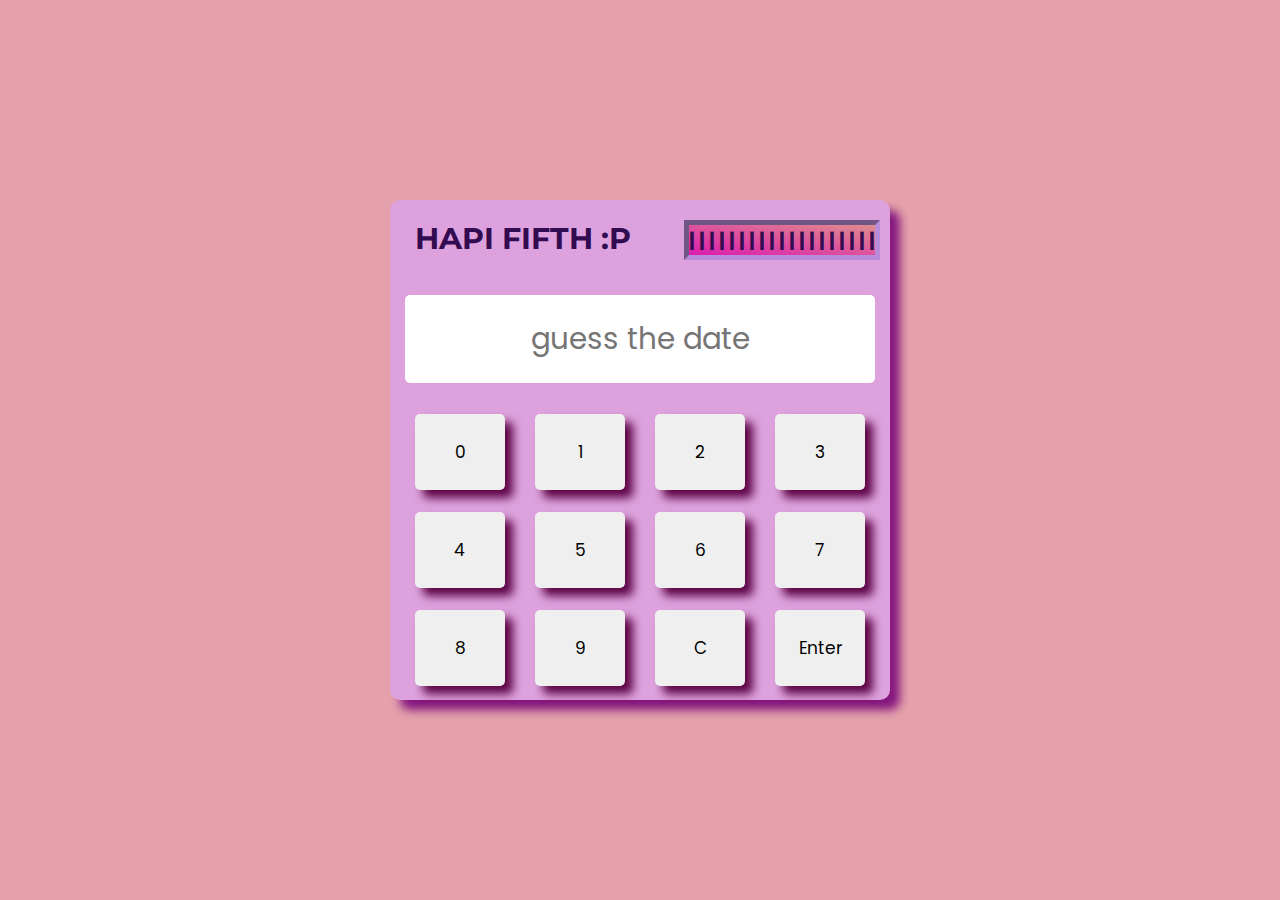
==== index.html @ d80b9206 "done editing" ====
<!DOCTYPE html>
<html lang="en">
<head>
    <meta charset="UTF-8">
    <meta name="viewport" content="width=device-width, initial-scale=1.0">
    <title>h0la@n mHu</title>
    <link rel="stylesheet" href="kimi.css">
</head>
<body>

    <div id="passcode-body">
        <div id="pass-title">
            <div id="pass-head"> HAPI FIFTH :P</div>
            <div id="lines"> |  |  |  |  |  |  |  |  |  |  |  |  |  |  |  |  |  |  |   </div>
        </div>
        <div id="pass-screen">
            <input type="text" id="screen" readonly placeholder="guess the date">
        </div>
        <div class="number_row">
            <button class="numberkeys" id="zero"> 0 </button>
            <button class="numberkeys" id="one"> 1 </button>
            <button class="numberkeys" id="two"> 2 </button>
            <button class="numberkeys" id="three"> 3 </button>
            
        </div>
        <div class="number_row">
            <button class="numberkeys" id="four"> 4 </button>
            <button class="numberkeys" id="five"> 5 </button>
            <button class="numberkeys" id="six"> 6 </button>
            <button class="numberkeys" id="seven"> 7 </button>
            
        </div>
        <div class="number_row">
            <button class="numberkeys" id="eight"> 8 </button>
            <button class="numberkeys" id="nine"> 9 </button>
            <button class="operator" id="clear"> C </button>
            <button class="operator" id="Enter"> Enter </button>
            
        </div>
    </div>
    <script src="kimi.js"></script>
    
</body>
</html>
---- kimi.css ----
@import url('https://fonts.googleapis.com/css2?family=JetBrains+Mono:ital,wght@0,100..800;1,100..800&family=Montserrat:ital,wght@0,100..900;1,100..900&family=Playfair+Display:ital,wght@0,400..900;1,400..900&family=Poppins:ital,wght@0,100;0,200;0,300;0,400;0,500;0,600;0,700;0,800;0,900;1,100;1,200;1,300;1,400;1,500;1,600;1,700;1,800;1,900&family=Roboto+Mono:ital,wght@0,100..700;1,100..700&family=Roboto:ital,wght@0,100..900;1,100..900&family=Space+Mono:ital,wght@0,400;0,700;1,400;1,700&display=swap');

* {
    padding: 0%;
    margin: 0%;
    box-sizing: border-box;
    font-family: 'Poppins', sans-serif;
}

body {
    min-height: 100vh;
    display: flex;
    justify-content: center;
    align-items: center;
    background-color: rgb(228, 161, 172);
    flex-direction: column;
}

#passcode-body {
    height: 500px;
    width: 500px;
    background-color: rgb(221, 162, 221);
    border-radius: 10px;
    box-shadow: 10px 10px 10px rgb(133, 22, 126);
    display: flex;
    flex-direction: column;
    gap: 10px;
    padding-bottom: 10px;
}

#pass-title {
    margin-top: 10px;
    display: flex;
    font-weight: bold;
    padding: 10px;
    justify-content: space-between;
}

#pass-head {
    font-family: 'Montserrat', sans-serif;
    font-weight: bold;
    font-size: 30px;
    color: rgb(51, 11, 80);
    margin-left: 15px;
}

#lines {
    background: linear-gradient(to top right, rgb(219, 28, 174), rgb(223, 140, 140) );
    border: 5px inset rgb(185, 140, 217);
    font-size: 20px;
    color: rgb(51, 11, 80);
}

#pass-screen {
    padding: 5px;
}

#screen {
    border-radius: 5px;
    outline: none;
    border: none;
    padding: 22px;
    justify-content: center;
    align-items: center;
    display: flex;
    width: 16em;
    text-align: center;
    font-size: 29.4px;
    margin: 10px;
    
}

.number_row {
    display: flex;
    gap: 30px;
    justify-content: center;
    margin: 6px;

}

.number_row button {
    display: flex;
    padding: 25px;
    width: 90px;
    text-align: center;
    justify-content: center;
    border-radius: 5px;
    border: none;
    outline: none;
    font-size: 17px;
    box-shadow: 8px 8px 10px rgb(93, 3, 69);
    cursor: pointer;
    transition: background-color 0.3s, transform 0.5s;

}

.numberkeys:active {
    background-color: rgb(237, 94, 118);
    transform: scale(0.7); /*changed the form of the button*/
}

.operator:active {
    background-color: rgb(64, 3, 163);
    transform: scale(0.7); /*changed the form of the button*/
}
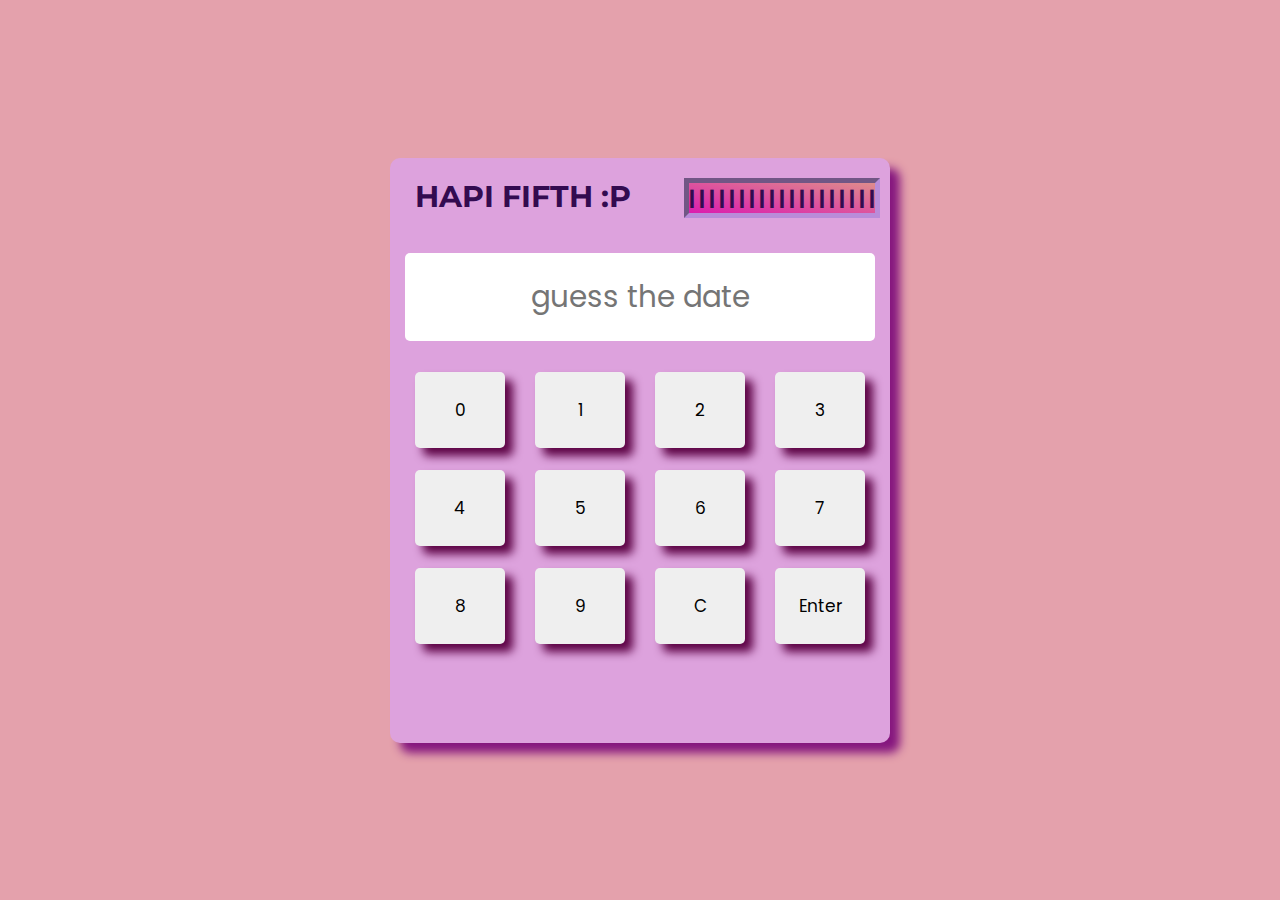
==== commit 8463443e: "fixed some errors" ====
--- a/index.html
+++ b/index.html
@@ -2,7 +2,7 @@
 <html lang="en">
 <head>
     <meta charset="UTF-8">
-    <meta name="viewport" content="width=device-width, initial-scale=1.0">
+     <meta name="viewport" content="width=device-width, initial-scale=1.0 user-scalable=no"> <!--Disables pinch zoom (optional, but useful if you want to prevent zooming). -->
     <title>h0la@n mHu</title>
     <link rel="stylesheet" href="kimi.css">
 </head>
--- a/kimi.css
+++ b/kimi.css
@@ -1,8 +1,8 @@
 @import url('https://fonts.googleapis.com/css2?family=JetBrains+Mono:ital,wght@0,100..800;1,100..800&family=Montserrat:ital,wght@0,100..900;1,100..900&family=Playfair+Display:ital,wght@0,400..900;1,400..900&family=Poppins:ital,wght@0,100;0,200;0,300;0,400;0,500;0,600;0,700;0,800;0,900;1,100;1,200;1,300;1,400;1,500;1,600;1,700;1,800;1,900&family=Roboto+Mono:ital,wght@0,100..700;1,100..700&family=Roboto:ital,wght@0,100..900;1,100..900&family=Space+Mono:ital,wght@0,400;0,700;1,400;1,700&display=swap');
 
 * {
-    padding: 0%;
-    margin: 0%;
+    padding: 0;
+    margin: 0;
     box-sizing: border-box;
     font-family: 'Poppins', sans-serif;
 }
@@ -17,8 +17,9 @@
 }
 
 #passcode-body {
-    height: 500px;
-    width: 500px;
+    height: 65vh;
+    width: 100vw;
+    max-width: 500px;
     background-color: rgb(221, 162, 221);
     border-radius: 10px;
     box-shadow: 10px 10px 10px rgb(133, 22, 126);
